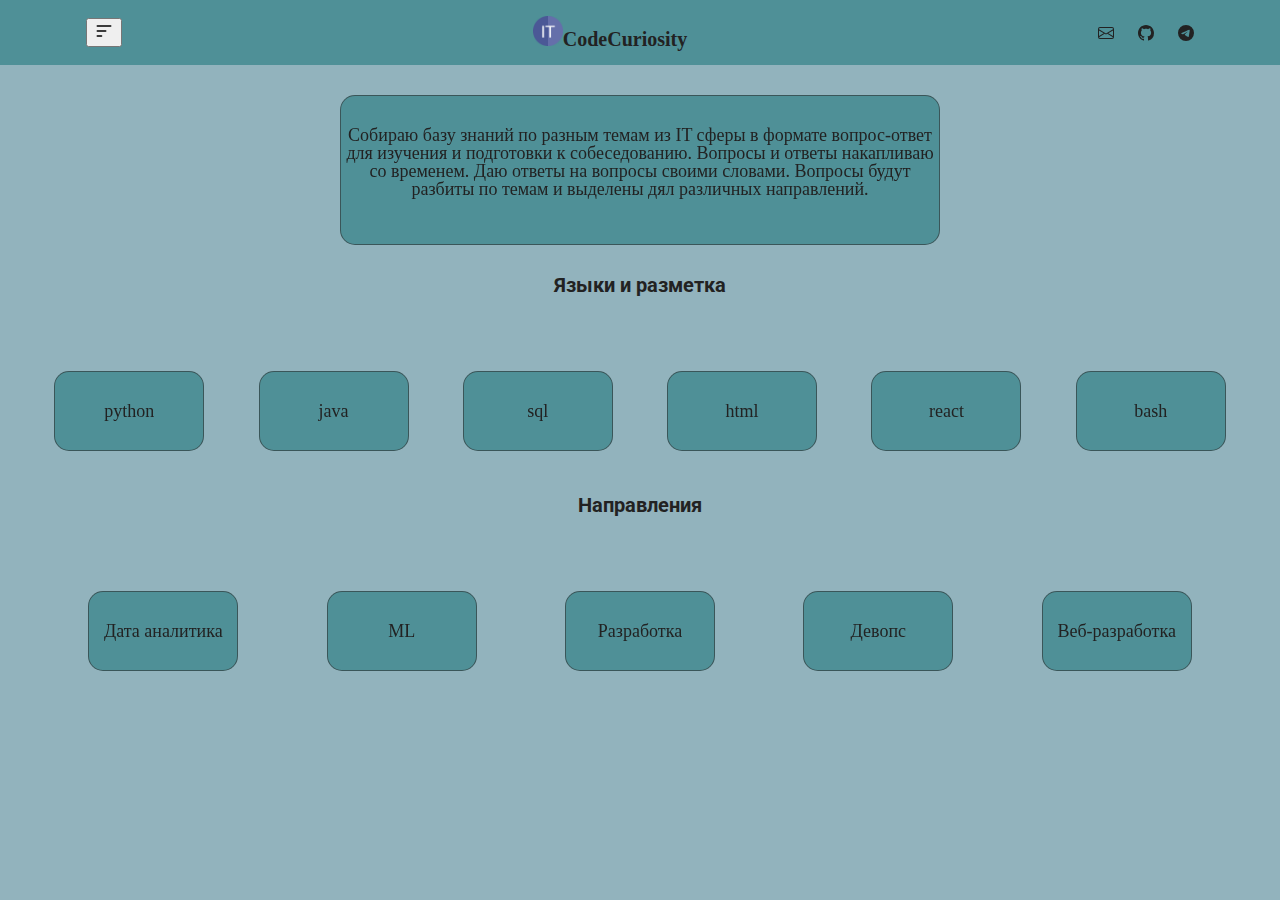
==== index.html @ 64c63f14 "Стартовая страница" ====
<!doctype html>
<html class="no-js" lang="ru">

<head>
  <meta charset="utf-8">
  <meta name="viewport" content="width=device-width, initial-scale=1">
  <title></title>
  <link rel="stylesheet" href="css/style.css">
  <link rel="stylesheet" href="css/main.css">
  <link rel="stylesheet" href="css/reset.min.css">
  <meta name="description" content="">

  <meta property="og:title" content="">
  <meta property="og:type" content="">
  <meta property="og:url" content="">
  <meta property="og:image" content="">

  <link rel="icon" href="/favicon.ico" sizes="any">
  <link rel="icon" href="/icon.svg" type="image/svg+xml">
  <link rel="apple-touch-icon" href="icon.png">

  <link rel="manifest" href="site.webmanifest">
  <meta name="theme-color" content="#fafafa">
</head>
<body>
<header class="site-header">
  <div class="wrapper site-header__wrapper">
    <button class="nav__toggle" aria-expanded="false" type="button">
      <img src="img/menu.svg" alt="" class="menu-logo">
    </button>
    <div class="site-header__start">
      <nav class="nav">
        <ul class="nav__wrapper">
          <li class="nav__item"><a class="theme" href="./working.html">Общие концепции</a></li>
          <li class="nav__item"><a class="theme" href="./working.html">Сложность алгоритмов big O</a></li>
          <li class="nav__item"><a class="theme" href="./working.html">Структуры данных</a></li>
          <li class="nav__item"><a class="theme" href="./working.html">Сети</a></li>
          <li class="nav__item"><a class="theme" href="./working.html">Web</a></li>
          <li class="nav__item"><a class="theme" href="./working.html">Операционные системы</a></li>
        </ul>
      </nav>
      <a href="index.html" class="brand"><img src="img/it.png" alt="" class="logo">CodeCuriosity</a>
      <div class="search">
        <!--        <button class="search__toggle" aria-label="Open search">-->
        <!--          Search-->
        <!--        </button>-->
        <!--        <form class="search__form" action="">-->
        <!--          <label class="sr-only" for="search">Search</label>-->
        <!--          <input-->
        <!--            type="search"-->
        <!--            name=""-->
        <!--            id="search"-->
        <!--            placeholder="What's on your mind?"-->
        <!--          />-->
        <!--        </form>-->
      </div>
    </div>
    <div class="site-header__end">
      <ul class="sub-nav">
        <li><a href="mailto:213695@edu.fa.ru?subject=Вопрос по CodeCuriosity">
          <svg xmlns="http://www.w3.org/2000/svg" width="16" height="16" fill="currentColor" class="bi bi-envelope"
               viewBox="0 0 16 16">
            <path
              d="M0 4a2 2 0 0 1 2-2h12a2 2 0 0 1 2 2v8a2 2 0 0 1-2 2H2a2 2 0 0 1-2-2zm2-1a1 1 0 0 0-1 1v.217l7 4.2 7-4.2V4a1 1 0 0 0-1-1zm13 2.383-4.708 2.825L15 11.105zm-.034 6.876-5.64-3.471L8 9.583l-1.326-.795-5.64 3.47A1 1 0 0 0 2 13h12a1 1 0 0 0 .966-.741M1 11.105l4.708-2.897L1 5.383z"/>
          </svg>
        </a>
        </li>
        <li class=""><a href="https://github.com/Flyer-DM" target="_blank" rel="noopener noreferrer">
          <svg xmlns="http://www.w3.org/2000/svg" width="16" height="16" fill="currentColor" class="bi bi-github"
               viewBox="0 0 16 16">
            <path
              d="M8 0C3.58 0 0 3.58 0 8c0 3.54 2.29 6.53 5.47 7.59.4.07.55-.17.55-.38 0-.19-.01-.82-.01-1.49-2.01.37-2.53-.49-2.69-.94-.09-.23-.48-.94-.82-1.13-.28-.15-.68-.52-.01-.53.63-.01 1.08.58 1.23.82.72 1.21 1.87.87 2.33.66.07-.52.28-.87.51-1.07-1.78-.2-3.64-.89-3.64-3.95 0-.87.31-1.59.82-2.15-.08-.2-.36-1.02.08-2.12 0 0 .67-.21 2.2.82.64-.18 1.32-.27 2-.27s1.36.09 2 .27c1.53-1.04 2.2-.82 2.2-.82.44 1.1.16 1.92.08 2.12.51.56.82 1.27.82 2.15 0 3.07-1.87 3.75-3.65 3.95.29.25.54.73.54 1.48 0 1.07-.01 1.93-.01 2.2 0 .21.15.46.55.38A8.01 8.01 0 0 0 16 8c0-4.42-3.58-8-8-8"/>
          </svg>
        </a></li>
        <li><a href="https://t.me/FlyerD" target="_blank" rel="noopener noreferrer">
          <svg xmlns="http://www.w3.org/2000/svg" width="16" height="16" fill="currentColor" class="bi bi-telegram"
               viewBox="0 0 16 16">
            <path
              d="M16 8A8 8 0 1 1 0 8a8 8 0 0 1 16 0M8.287 5.906q-1.168.486-4.666 2.01-.567.225-.595.442c-.03.243.275.339.69.47l.175.055c.408.133.958.288 1.243.294q.39.01.868-.32 3.269-2.206 3.374-2.23c.05-.012.12-.026.166.016s.042.12.037.141c-.03.129-1.227 1.241-1.846 1.817-.193.18-.33.307-.358.336a8 8 0 0 1-.188.186c-.38.366-.664.64.015 1.088.327.216.589.393.85.571.284.194.568.387.936.629q.14.092.27.187c.331.236.63.448.997.414.214-.02.435-.22.547-.82.265-1.417.786-4.486.906-5.751a1.4 1.4 0 0 0-.013-.315.34.34 0 0 0-.114-.217.53.53 0 0 0-.31-.093c-.3.005-.763.166-2.984 1.09"/>
          </svg>
        </a></li>
      </ul>
    </div>
  </div>
  <script src="js/header-13.js"></script>
</header>
<div class="center-glass-block">
  <h1 class="glass-text">Собираю базу знаний по разным темам из IT сферы в формате вопрос-ответ для изучения и
    подготовки к собеседованию. Вопросы и ответы накапливаю со временем. Даю ответы на вопросы своими словами. Вопросы
    будут разбиты по темам и выделены дял различных направлений.</h1>
</div>
<h1 class="centered-h1">Языки и разметка</h1>
<div class="glasses">
  <a class="theme" href="./working.html">
    <div class="glass-block">
      <h1 class="glass-text">python</h1>
    </div>
  </a>
  <a class="theme" href="./working.html">
    <div class="glass-block">
      <h1 class="glass-text">java</h1>
    </div>
  </a>
  <a class="theme" href="./working.html">
    <div class="glass-block">
      <h1 class="glass-text">sql</h1>
    </div>
  </a>
  <a class="theme" href="./working.html">
    <div class="glass-block">
      <h1 class="glass-text">html</h1>
    </div>
  </a>
  <a class="theme" href="./working.html">
    <div class="glass-block">
      <h1 class="glass-text">react</h1>
    </div>
  </a>
  <a class="theme" href="./working.html">
    <div class="glass-block">
      <h1 class="glass-text">bash</h1>
    </div>
  </a>
</div>
<h1 class="centered-h1">Направления</h1>
<div class="glasses">
  <a class="theme" href="./working.html">
    <div class="glass-block">
      <h1 class="glass-text">Дата аналитика</h1>
    </div>
  </a>
  <a class="theme" href="./working.html">
    <div class="glass-block">
      <h1 class="glass-text">ML</h1>
    </div>
  </a>
  <a class="theme" href="./working.html">
    <div class="glass-block">
      <h1 class="glass-text">Разработка</h1>
    </div>
  </a>
  <a class="theme" href="./working.html">
    <div class="glass-block">
      <h1 class="glass-text">Девопс</h1>
    </div>
  </a>
  <a class="theme" href="./working.html">
    <div class="glass-block">
      <h1 class="glass-text">Веб-разработка</h1>
    </div>
  </a>
</div>
</body>
</html>
---- css/style.css ----
@import url("https://fonts.googleapis.com/css2?family=Roboto:wght@400;700&display=swap"); /*! HTML5 Boilerplate v9.0.0-RC1 | MIT License | https://html5boilerplate.com/ */

/* main.css 3.0.0 | MIT License | https://github.com/h5bp/main.css#readme */
/*
 * What follows is the result of much research on cross-browser styling.
 * Credit left inline and big thanks to Nicolas Gallagher, Jonathan Neal,
 * Kroc Camen, and the H5BP dev community and team.
 */

/* ==========================================================================
   Base styles: opinionated defaults
   ========================================================================== */

html {
  color: #222;
  font-size: 1em;
  line-height: 1.4;
}


/*
 * Remove text-shadow in selection highlight:
 * https://twitter.com/miketaylr/status/12228805301
 *
 * Customize the background color to match your design.
 */

::-moz-selection {
  background: #b3d4fc;
  text-shadow: none;
}

::selection {
  background: #b3d4fc;
  text-shadow: none;
}

/*
 * A better looking default horizontal rule
 */

hr {
  display: block;
  height: 1px;
  border: 0;
  border-top: 1px solid #ccc;
  margin: 1em 0;
  padding: 0;
}

/*
 * Remove the gap between audio, canvas, iframes,
 * images, videos and the bottom of their containers:
 * https://github.com/h5bp/html5-boilerplate/issues/440
 */

audio,
canvas,
iframe,
img,
svg,
video {
  vertical-align: middle;
}

/*
 * Remove default fieldset styles.
 */

fieldset {
  border: 0;
  margin: 0;
  padding: 0;
}

/*
 * Allow only vertical resizing of textareas.
 */

textarea {
  resize: vertical;
}

/* ==========================================================================
   Author's custom styles
   ========================================================================== */

/* ==========================================================================
   Helper classes
   ========================================================================== */

/*
 * Hide visually and from screen readers
 */

.hidden,
[hidden] {
  display: none !important;
}

/*
 * Hide only visually, but have it available for screen readers:
 * https://snook.ca/archives/html_and_css/hiding-content-for-accessibility
 *
 * 1. For long content, line feeds are not interpreted as spaces and small width
 *    causes content to wrap 1 word per line:
 *    https://medium.com/@jessebeach/beware-smushed-off-screen-accessible-text-5952a4c2cbfe
 */

.visually-hidden {
  border: 0;
  clip: rect(0, 0, 0, 0);
  height: 1px;
  margin: -1px;
  overflow: hidden;
  padding: 0;
  position: absolute;
  white-space: nowrap;
  width: 1px;
  /* 1 */
}

/*
 * Extends the .visually-hidden class to allow the element
 * to be focusable when navigated to via the keyboard:
 * https://www.drupal.org/node/897638
 */

.visually-hidden.focusable:active,
.visually-hidden.focusable:focus {
  clip: auto;
  height: auto;
  margin: 0;
  overflow: visible;
  position: static;
  white-space: inherit;
  width: auto;
}

/*
 * Hide visually and from screen readers, but maintain layout
 */

.invisible {
  visibility: hidden;
}

/*
 * Clearfix: contain floats
 *
 * The use of `table` rather than `block` is only necessary if using
 * `::before` to contain the top-margins of child elements.
 */

.clearfix::before,
.clearfix::after {
  content: "";
  display: table;
}

.clearfix::after {
  clear: both;
}

/* ==========================================================================
   EXAMPLE Media Queries for Responsive Design.
   These examples override the primary ('mobile first') styles.
   Modify as content requires.
   ========================================================================== */

@media only screen and (min-width: 35em) {
  /* Style adjustments for viewports that meet the condition */
}

@media print,
  (-webkit-min-device-pixel-ratio: 1.25),
  (min-resolution: 1.25dppx),
  (min-resolution: 120dpi) {
  /* Style adjustments for high resolution devices */
}

/* ==========================================================================
   Print styles.
   Inlined to avoid the additional HTTP request:
   https://www.phpied.com/delay-loading-your-print-css/
   ========================================================================== */

@media print {
  *,
  *::before,
  *::after {
    background: #fff !important;
    color: #000 !important;
    /* Black prints faster */
    box-shadow: none !important;
    text-shadow: none !important;
  }

  a,
  a:visited {
    text-decoration: underline;
  }

  a[href]::after {
    content: " (" attr(href) ")";
  }

  abbr[title]::after {
    content: " (" attr(title) ")";
  }

  /*
   * Don't show links that are fragment identifiers,
   * or use the `javascript:` pseudo protocol
   */
  a[href^="#"]::after,
  a[href^="javascript:"]::after {
    content: "";
  }

  pre {
    white-space: pre-wrap !important;
  }

  pre,
  blockquote {
    border: 1px solid #999;
    page-break-inside: avoid;
  }

  tr,
  img {
    page-break-inside: avoid;
  }

  p,
  h2,
  h3 {
    orphans: 3;
    widows: 3;
  }

  h2,
  h3 {
    page-break-after: avoid;
  }
}

.wrapper {
  max-width: 1140px;
  padding-left: 1rem;
  padding-right: 1rem;
  margin-left: auto;
  margin-right: auto;
}

*,
*:before,
*:after {
  box-sizing: border-box;
}

a {
  text-decoration: none;
  color: #222;
}

html {
  -webkit-font-smoothing: antialiased;
  -moz-osx-font-smoothing: grayscale;
}

body {
  font-family: "Roboto", sans-serif;
}

.sr-only {
  position: absolute;
  clip: rect(1px, 1px, 1px, 1px);
  padding: 0;
  border: 0;
  height: 1px;
  width: 1px;
  overflow: hidden;
}

.button {
  -webkit-appearance: none;
  -moz-appearance: none;
  appearance: none;
  color: #fff;
  background-color: #2fa0f6;
  min-width: 120px;
  padding: 0.5rem 1rem;
  border-radius: 5px;
  text-align: center;
}

.button svg {
  display: inline-block;
  vertical-align: middle;
  width: 24px;
  height: 24px;
  fill: #fff;
}

.button span {
  display: none;
}

@media (min-width: 600px) {
  .button span {
    display: initial;
  }
}

.button--icon {
  min-width: initial;
  padding: 0.5rem;
}
---- css/main.css ----
body {
  /*background-image: url("./../img/bg.png");*/
  background-color: #92b3bd;
  background-size: cover;
  background-repeat: no-repeat;
  background-attachment: fixed;
  justify-content: center;
  align-items: center;
}

/*****************************/
/* Styling Header Image Menu */
/*****************************/

.menu-logo {
  width: 20px;
  height: 20px;
}

.logo {
  width: 30px;
  height: 30px;
}

.brand {
  font-weight: bold;
  font-size: 20px;
}

.site-header {
  position: relative;
  background-color: #4f9097;
}

.site-header__wrapper {
  display: flex;
  justify-content: space-between;
  align-items: center;
  flex-wrap: wrap;
  padding-top: 1rem;
  padding-bottom: 1rem;
}

.site-header__start {
  display: flex;
  align-items: center;
}

.site-header__start > * + * {
  margin-left: 1rem;
}

@media (max-width: 679px) {
  .site-header__end {
    flex: 0 0 100%;
    order: 2;
    margin-top: 1rem;
  }
}

.nav__wrapper {
  position: fixed;
  top: 66px;
  left: 0;
  width: Max(220px, 20%);
  bottom: 0;
  z-index: 1;
  visibility: hidden;
  opacity: 0;
  transform: translateX(-100%);
  background-color: #d9f0f7;
  transition: transform 0.3s ease-out, opacity 0.3s ease-out;
  display: block;
}

.nav__wrapper.active {
  visibility: visible;
  opacity: 1;
  transform: translateX(0);
}

@media (max-width: 679px) {
  .nav__wrapper {
    top: 101px;
    /* Use a CSS variable and get JS help */
  }
}

.nav__item {
  border-bottom: 1px solid rgba(0, 0, 0, 0.2);
}

.nav__item a {
  display: block;
  padding: 1.5rem 1rem;
}

.sub-nav {
  display: flex;
  flex-wrap: wrap;
}

.sub-nav li:not(:last-child) {
  margin-right: 1.5rem;
}

@media (max-width: 679px) {
  .sub-nav {
    background: rgba(0, 0, 0, 0.1);
    margin: 0 -1rem -1rem;
    padding: 1rem;
  }
}

.search {
  display: flex;
}

.search__toggle {
  appearance: none;
  order: 1;
  font-size: 0;
  width: 34px;
  height: 34px;
  border: 0;
}

@media (max-width: 679px) {
  .search__toggle {
    position: absolute;
    right: 1rem;
    top: 0.65rem;
  }
}

@media (min-width: 680px) {
  .search__toggle {
    display: none;
  }
}

.search__form {
  display: none;
}

.search__form.active {
  display: block;
}

@media (min-width: 680px) {
  .search__form {
    display: block;
  }
}

@media (max-width: 679px) {
  .search__form {
    position: absolute;
    left: 0;
    right: 0;
    top: 100%;
    background-color: red;
  }

  .search__form input {
    width: 100%;
  }
}

.search__form input {
  min-width: 200px;
  appearance: none;
  border: 0;
  background-color: #fff;
  border-radius: 0;
  font-size: 16px;
  padding: 0.5rem;
}

@media (max-width: 679px) {
  .search__form input {
    border-bottom: 1px solid #979797;
  }
}

.center-glass-block {
  background: #4f9097;
  backdrop-filter: blur(5px);
  height: 150px;
  width: 600px;
  border-radius: 15px;
  border: 1px solid rgba(43, 43, 43, 0.568);
  display: flex;
  justify-content: center;
  text-align: center;
  margin: auto;
  padding: 30px 0;
  transform: translate(0, 20%);
}

.glasses {
  width: auto;
  display: flex;
  flex-flow: row wrap;
  justify-content: space-evenly;
}

.glass-block {
  background: #4f9097;
  backdrop-filter: blur(5px);
  width: 150px;
  border-radius: 15px;
  border: 1px solid rgba(43, 43, 43, 0.568);
  justify-content: center;
  text-align: center;
  padding: 30px 0;
  transform: translate(0, 20%);
}

.theme {
  font-family: fantasy;
  font-size: medium;
  transition: transform .2s; /* Animation */
}

.theme:hover {
  transform: scale(1.5);
}

.theme:hover .wrapper {
  transform: scale(0.9);
}

.big-glass-text {
  font-family: fantasy;
  font-size: 48px;
}

.glass-text {
  font-family: fantasy;
  font-size: 18px;
  font-weight: lighter;
}

.centered-h1 {
  font-family: "Roboto", sans-serif;
  font-weight: bold;
  font-size: 20px;
  justify-content: center;
  text-align: center;
  padding: 60px 0;
}
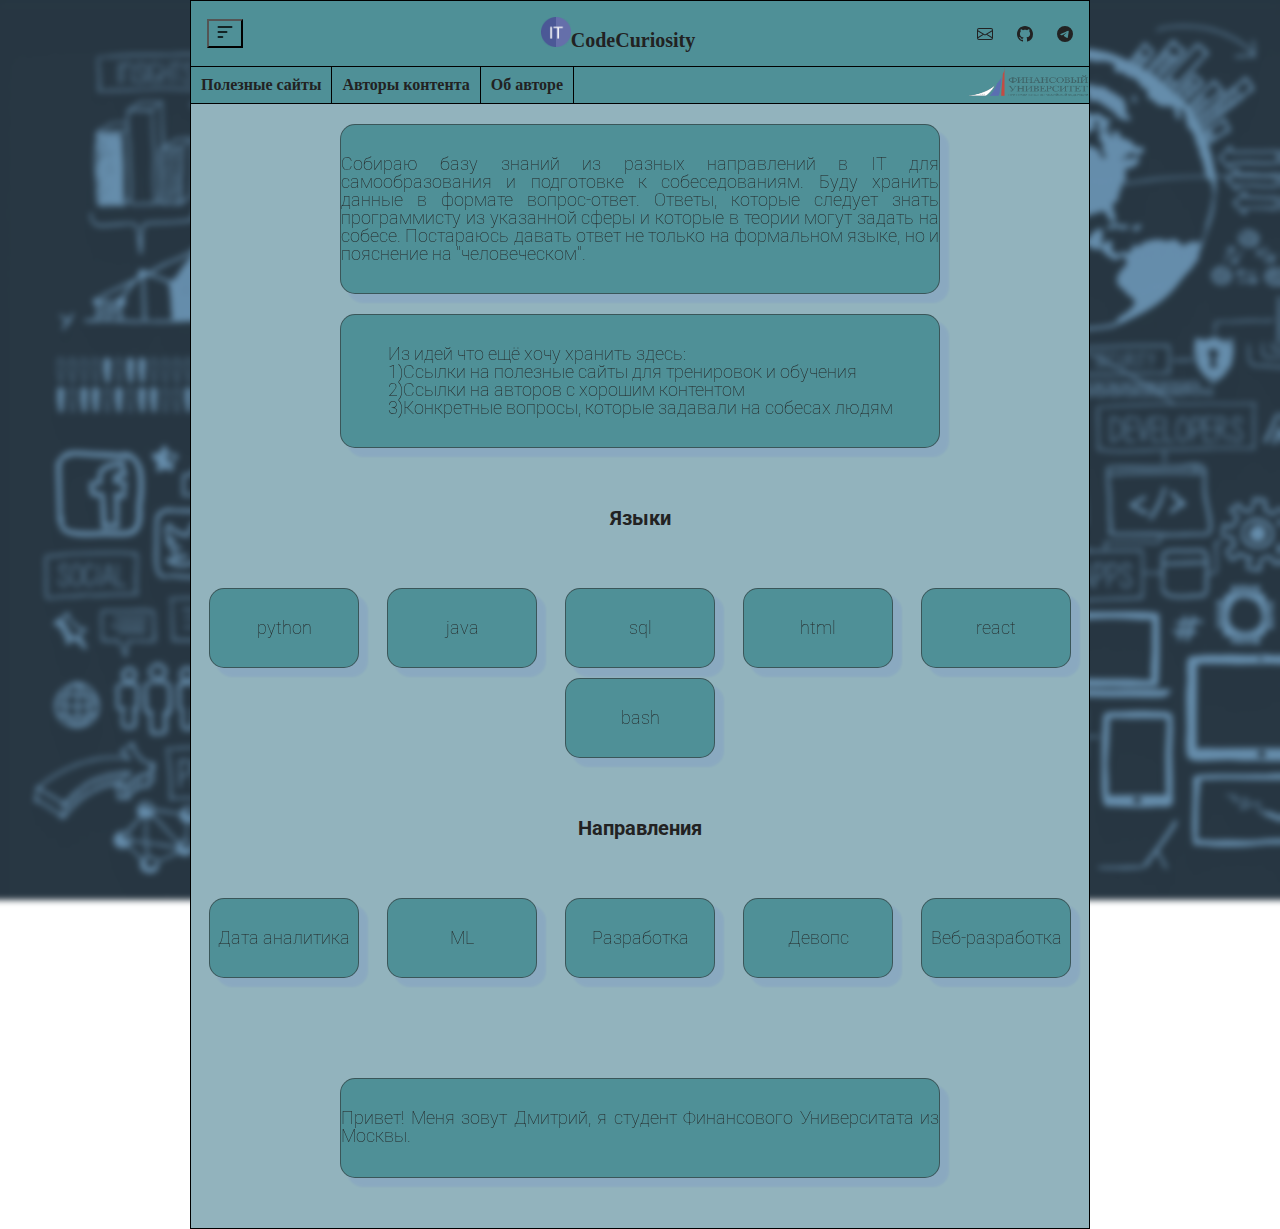
==== commit c656a1d6: "Redesign стартовой страницы. Добавил категории" ====
--- a/index.html
+++ b/index.html
@@ -4,7 +4,7 @@
 <head>
   <meta charset="utf-8">
   <meta name="viewport" content="width=device-width, initial-scale=1">
-  <title></title>
+  <title>CodeCuriosity</title>
   <link rel="stylesheet" href="css/style.css">
   <link rel="stylesheet" href="css/main.css">
   <link rel="stylesheet" href="css/reset.min.css">
@@ -15,32 +15,32 @@
   <meta property="og:url" content="">
   <meta property="og:image" content="">
 
-  <link rel="icon" href="/favicon.ico" sizes="any">
-  <link rel="icon" href="/icon.svg" type="image/svg+xml">
-  <link rel="apple-touch-icon" href="icon.png">
+  <link rel="icon" href="./img/it.png" type="image/png">
 
   <link rel="manifest" href="site.webmanifest">
   <meta name="theme-color" content="#fafafa">
 </head>
 <body>
-<header class="site-header">
-  <div class="wrapper site-header__wrapper">
-    <button class="nav__toggle" aria-expanded="false" type="button">
-      <img src="img/menu.svg" alt="" class="menu-logo">
-    </button>
-    <div class="site-header__start">
-      <nav class="nav">
-        <ul class="nav__wrapper">
-          <li class="nav__item"><a class="theme" href="./working.html">Общие концепции</a></li>
-          <li class="nav__item"><a class="theme" href="./working.html">Сложность алгоритмов big O</a></li>
-          <li class="nav__item"><a class="theme" href="./working.html">Структуры данных</a></li>
-          <li class="nav__item"><a class="theme" href="./working.html">Сети</a></li>
-          <li class="nav__item"><a class="theme" href="./working.html">Web</a></li>
-          <li class="nav__item"><a class="theme" href="./working.html">Операционные системы</a></li>
-        </ul>
-      </nav>
-      <a href="index.html" class="brand"><img src="img/it.png" alt="" class="logo">CodeCuriosity</a>
-      <div class="search">
+<div class="a4-style">
+  <header class="site-header">
+    <div class="wrapper site-header__wrapper">
+      <button class="nav__toggle" aria-expanded="false" type="button">
+        <img src="img/menu.svg" alt="" class="menu-logo">
+      </button>
+      <div class="site-header__start">
+        <nav>
+          <ul class="nav__wrapper">
+            <li class="nav__item"><a class="theme-nav" href="./working.html">Общие концепции</a></li>
+            <li class="nav__item"><a class="theme-nav" href="./working.html">Сложность алгоритмов big O</a></li>
+            <li class="nav__item"><a class="theme-nav" href="./working.html">Структуры данных</a></li>
+            <li class="nav__item"><a class="theme-nav" href="./working.html">Сети</a></li>
+            <li class="nav__item"><a class="theme-nav" href="./working.html">Web</a></li>
+            <li class="nav__item"><a class="theme-nav" href="./working.html">Математика</a></li>
+            <li class="nav__item"><a class="theme-nav" href="./working.html">Статистика</a></li>
+          </ul>
+        </nav>
+        <a href="./index.html" class="brand"><img src="img/it.png" alt="" class="logo">CodeCuriosity</a>
+        <!--        <div class="search">-->
         <!--        <button class="search__toggle" aria-label="Open search">-->
         <!--          Search-->
         <!--        </button>-->
@@ -53,102 +53,125 @@
         <!--            placeholder="What's on your mind?"-->
         <!--          />-->
         <!--        </form>-->
+        <!--        </div>-->
+      </div>
+      <div class="site-header__end">
+        <ul class="sub-nav">
+          <li><a href="mailto:213695@edu.fa.ru?subject=Вопрос по CodeCuriosity">
+            <svg xmlns="http://www.w3.org/2000/svg" width="16" height="16" fill="currentColor" class="bi bi-envelope"
+                 viewBox="0 0 16 16">
+              <path
+                d="M0 4a2 2 0 0 1 2-2h12a2 2 0 0 1 2 2v8a2 2 0 0 1-2 2H2a2 2 0 0 1-2-2zm2-1a1 1 0 0 0-1 1v.217l7 4.2 7-4.2V4a1 1 0 0 0-1-1zm13 2.383-4.708 2.825L15 11.105zm-.034 6.876-5.64-3.471L8 9.583l-1.326-.795-5.64 3.47A1 1 0 0 0 2 13h12a1 1 0 0 0 .966-.741M1 11.105l4.708-2.897L1 5.383z"/>
+            </svg>
+          </a>
+          </li>
+          <li class=""><a href="https://github.com/Flyer-DM" target="_blank" rel="noopener noreferrer">
+            <svg xmlns="http://www.w3.org/2000/svg" width="16" height="16" fill="currentColor" class="bi bi-github"
+                 viewBox="0 0 16 16">
+              <path
+                d="M8 0C3.58 0 0 3.58 0 8c0 3.54 2.29 6.53 5.47 7.59.4.07.55-.17.55-.38 0-.19-.01-.82-.01-1.49-2.01.37-2.53-.49-2.69-.94-.09-.23-.48-.94-.82-1.13-.28-.15-.68-.52-.01-.53.63-.01 1.08.58 1.23.82.72 1.21 1.87.87 2.33.66.07-.52.28-.87.51-1.07-1.78-.2-3.64-.89-3.64-3.95 0-.87.31-1.59.82-2.15-.08-.2-.36-1.02.08-2.12 0 0 .67-.21 2.2.82.64-.18 1.32-.27 2-.27s1.36.09 2 .27c1.53-1.04 2.2-.82 2.2-.82.44 1.1.16 1.92.08 2.12.51.56.82 1.27.82 2.15 0 3.07-1.87 3.75-3.65 3.95.29.25.54.73.54 1.48 0 1.07-.01 1.93-.01 2.2 0 .21.15.46.55.38A8.01 8.01 0 0 0 16 8c0-4.42-3.58-8-8-8"/>
+            </svg>
+          </a></li>
+          <li><a href="https://t.me/FlyerD" target="_blank" rel="noopener noreferrer">
+            <svg xmlns="http://www.w3.org/2000/svg" width="16" height="16" fill="currentColor" class="bi bi-telegram"
+                 viewBox="0 0 16 16">
+              <path
+                d="M16 8A8 8 0 1 1 0 8a8 8 0 0 1 16 0M8.287 5.906q-1.168.486-4.666 2.01-.567.225-.595.442c-.03.243.275.339.69.47l.175.055c.408.133.958.288 1.243.294q.39.01.868-.32 3.269-2.206 3.374-2.23c.05-.012.12-.026.166.016s.042.12.037.141c-.03.129-1.227 1.241-1.846 1.817-.193.18-.33.307-.358.336a8 8 0 0 1-.188.186c-.38.366-.664.64.015 1.088.327.216.589.393.85.571.284.194.568.387.936.629q.14.092.27.187c.331.236.63.448.997.414.214-.02.435-.22.547-.82.265-1.417.786-4.486.906-5.751a1.4 1.4 0 0 0-.013-.315.34.34 0 0 0-.114-.217.53.53 0 0 0-.31-.093c-.3.005-.763.166-2.984 1.09"/>
+            </svg>
+          </a></li>
+        </ul>
       </div>
     </div>
-    <div class="site-header__end">
-      <ul class="sub-nav">
-        <li><a href="mailto:213695@edu.fa.ru?subject=Вопрос по CodeCuriosity">
-          <svg xmlns="http://www.w3.org/2000/svg" width="16" height="16" fill="currentColor" class="bi bi-envelope"
-               viewBox="0 0 16 16">
-            <path
-              d="M0 4a2 2 0 0 1 2-2h12a2 2 0 0 1 2 2v8a2 2 0 0 1-2 2H2a2 2 0 0 1-2-2zm2-1a1 1 0 0 0-1 1v.217l7 4.2 7-4.2V4a1 1 0 0 0-1-1zm13 2.383-4.708 2.825L15 11.105zm-.034 6.876-5.64-3.471L8 9.583l-1.326-.795-5.64 3.47A1 1 0 0 0 2 13h12a1 1 0 0 0 .966-.741M1 11.105l4.708-2.897L1 5.383z"/>
-          </svg>
-        </a>
-        </li>
-        <li class=""><a href="https://github.com/Flyer-DM" target="_blank" rel="noopener noreferrer">
-          <svg xmlns="http://www.w3.org/2000/svg" width="16" height="16" fill="currentColor" class="bi bi-github"
-               viewBox="0 0 16 16">
-            <path
-              d="M8 0C3.58 0 0 3.58 0 8c0 3.54 2.29 6.53 5.47 7.59.4.07.55-.17.55-.38 0-.19-.01-.82-.01-1.49-2.01.37-2.53-.49-2.69-.94-.09-.23-.48-.94-.82-1.13-.28-.15-.68-.52-.01-.53.63-.01 1.08.58 1.23.82.72 1.21 1.87.87 2.33.66.07-.52.28-.87.51-1.07-1.78-.2-3.64-.89-3.64-3.95 0-.87.31-1.59.82-2.15-.08-.2-.36-1.02.08-2.12 0 0 .67-.21 2.2.82.64-.18 1.32-.27 2-.27s1.36.09 2 .27c1.53-1.04 2.2-.82 2.2-.82.44 1.1.16 1.92.08 2.12.51.56.82 1.27.82 2.15 0 3.07-1.87 3.75-3.65 3.95.29.25.54.73.54 1.48 0 1.07-.01 1.93-.01 2.2 0 .21.15.46.55.38A8.01 8.01 0 0 0 16 8c0-4.42-3.58-8-8-8"/>
-          </svg>
-        </a></li>
-        <li><a href="https://t.me/FlyerD" target="_blank" rel="noopener noreferrer">
-          <svg xmlns="http://www.w3.org/2000/svg" width="16" height="16" fill="currentColor" class="bi bi-telegram"
-               viewBox="0 0 16 16">
-            <path
-              d="M16 8A8 8 0 1 1 0 8a8 8 0 0 1 16 0M8.287 5.906q-1.168.486-4.666 2.01-.567.225-.595.442c-.03.243.275.339.69.47l.175.055c.408.133.958.288 1.243.294q.39.01.868-.32 3.269-2.206 3.374-2.23c.05-.012.12-.026.166.016s.042.12.037.141c-.03.129-1.227 1.241-1.846 1.817-.193.18-.33.307-.358.336a8 8 0 0 1-.188.186c-.38.366-.664.64.015 1.088.327.216.589.393.85.571.284.194.568.387.936.629q.14.092.27.187c.331.236.63.448.997.414.214-.02.435-.22.547-.82.265-1.417.786-4.486.906-5.751a1.4 1.4 0 0 0-.013-.315.34.34 0 0 0-.114-.217.53.53 0 0 0-.31-.093c-.3.005-.763.166-2.984 1.09"/>
-          </svg>
-        </a></li>
+    <script src="js/header-13.js"></script>
+  </header>
+  <nav>
+    <ul>
+      <li><a href="./working.html">Полезные сайты</a></li>
+      <li><a href="./working.html">Авторы контента</a></li>
+      <li><a href="#author">Об авторе</a></li>
+      <a class="last-nav-li" href="http://www.fa.ru/Pages/Home.aspx" target="_blank" rel="noopener noreferrer"><img
+        class="fa-img" src="./img/fa.png" alt=""></a>
+    </ul>
+  </nav>
+  <div class="center-glass-block">
+    <h1 class="glass-text">Собираю базу знаний из разных направлений в IT для самообразования и подготовке к
+      собеседованиям. Буду хранить данные в формате вопрос-ответ. Ответы, которые следует знать
+      программисту из указанной сферы и которые в теории могут задать на собесе. Постараюсь давать ответ не только на
+      формальном языке, но и пояснение на "человеческом".</h1>
+  </div>
+  <div class="center-glass-block">
+    <h1 class="glass-text">Из идей что ещё хочу хранить здесь:
+      <ul>
+        <li>1)Ссылки на полезные сайты для тренировок и обучения</li>
+        <li>2)Ссылки на авторов с хорошим контентом</li>
+        <li>3)Конкретные вопросы, которые задавали на собесах людям</li>
       </ul>
-    </div>
+    </h1>
   </div>
-  <script src="js/header-13.js"></script>
-</header>
-<div class="center-glass-block">
-  <h1 class="glass-text">Собираю базу знаний по разным темам из IT сферы в формате вопрос-ответ для изучения и
-    подготовки к собеседованию. Вопросы и ответы накапливаю со временем. Даю ответы на вопросы своими словами. Вопросы
-    будут разбиты по темам и выделены дял различных направлений.</h1>
-</div>
-<h1 class="centered-h1">Языки и разметка</h1>
-<div class="glasses">
-  <a class="theme" href="./working.html">
-    <div class="glass-block">
-      <h1 class="glass-text">python</h1>
-    </div>
-  </a>
-  <a class="theme" href="./working.html">
-    <div class="glass-block">
-      <h1 class="glass-text">java</h1>
-    </div>
-  </a>
-  <a class="theme" href="./working.html">
-    <div class="glass-block">
-      <h1 class="glass-text">sql</h1>
-    </div>
-  </a>
-  <a class="theme" href="./working.html">
-    <div class="glass-block">
-      <h1 class="glass-text">html</h1>
-    </div>
-  </a>
-  <a class="theme" href="./working.html">
-    <div class="glass-block">
-      <h1 class="glass-text">react</h1>
-    </div>
-  </a>
-  <a class="theme" href="./working.html">
-    <div class="glass-block">
-      <h1 class="glass-text">bash</h1>
-    </div>
-  </a>
-</div>
-<h1 class="centered-h1">Направления</h1>
-<div class="glasses">
-  <a class="theme" href="./working.html">
-    <div class="glass-block">
-      <h1 class="glass-text">Дата аналитика</h1>
-    </div>
-  </a>
-  <a class="theme" href="./working.html">
-    <div class="glass-block">
-      <h1 class="glass-text">ML</h1>
-    </div>
-  </a>
-  <a class="theme" href="./working.html">
-    <div class="glass-block">
-      <h1 class="glass-text">Разработка</h1>
-    </div>
-  </a>
-  <a class="theme" href="./working.html">
-    <div class="glass-block">
-      <h1 class="glass-text">Девопс</h1>
-    </div>
-  </a>
-  <a class="theme" href="./working.html">
-    <div class="glass-block">
-      <h1 class="glass-text">Веб-разработка</h1>
-    </div>
-  </a>
+  <h1 class="centered-h1">Языки</h1>
+  <div class="glasses">
+    <a class="theme" href="./working.html">
+      <div class="glass-block">
+        <h1 class="glass-text">python</h1>
+      </div>
+    </a>
+    <a class="theme" href="./working.html">
+      <div class="glass-block">
+        <h1 class="glass-text">java</h1>
+      </div>
+    </a>
+    <a class="theme" href="./working.html">
+      <div class="glass-block">
+        <h1 class="glass-text">sql</h1>
+      </div>
+    </a>
+    <a class="theme" href="./working.html">
+      <div class="glass-block">
+        <h1 class="glass-text">html</h1>
+      </div>
+    </a>
+    <a class="theme" href="./working.html">
+      <div class="glass-block">
+        <h1 class="glass-text">react</h1>
+      </div>
+    </a>
+    <a class="theme" href="./working.html">
+      <div class="glass-block">
+        <h1 class="glass-text">bash</h1>
+      </div>
+    </a>
+  </div>
+  <h1 class="centered-h1">Направления</h1>
+  <div class="glasses">
+    <a class="theme" href="./working.html">
+      <div class="glass-block">
+        <h1 class="glass-text">Дата аналитика</h1>
+      </div>
+    </a>
+    <a class="theme" href="./working.html">
+      <div class="glass-block">
+        <h1 class="glass-text">ML</h1>
+      </div>
+    </a>
+    <a class="theme" href="./working.html">
+      <div class="glass-block">
+        <h1 class="glass-text">Разработка</h1>
+      </div>
+    </a>
+    <a class="theme" href="./working.html">
+      <div class="glass-block">
+        <h1 class="glass-text">Девопс</h1>
+      </div>
+    </a>
+    <a class="theme" href="./working.html">
+      <div class="glass-block">
+        <h1 class="glass-text">Веб-разработка</h1>
+      </div>
+    </a>
+  </div>
+  <div class="center-glass-block" id="author">
+    <h1 class="glass-text">Привет! Меня зовут Дмитрий, я студент Финансового Университата из Москвы.</h1>
+  </div>
 </div>
 </body>
 </html>
--- a/css/style.css
+++ b/css/style.css
@@ -268,6 +268,7 @@
 html {
   -webkit-font-smoothing: antialiased;
   -moz-osx-font-smoothing: grayscale;
+  scroll-behavior: smooth;
 }
 
 body {
--- a/css/main.css
+++ b/css/main.css
@@ -1,12 +1,34 @@
 
 body {
-  /*background-image: url("./../img/bg.png");*/
-  background-color: #92b3bd;
+  background-image: url("./../img/bg.png");
+  backdrop-filter: blur(3px);
+  height: 100%;
+  background-repeat: no-repeat;
   background-size: cover;
-  background-repeat: no-repeat;
   background-attachment: fixed;
-  justify-content: center;
-  align-items: center;
+  object-fit: cover;
+  overflow-y: auto;
+  overflow-x: hidden;
+}
+
+nav ul {
+  display: flex;
+  background: #4f9097;
+  border-top: 1px solid black;
+  border-bottom: 1px solid black;;
+}
+
+nav li a {
+  display: flex;
+  padding: 10px;
+  text-decoration: none;
+  font-weight: bold;
+  border-right: 1px solid black;
+}
+
+nav li a:hover {
+  background: #4e99a1;
+  transition: background-color 1s ease;
 }
 
 /*****************************/
@@ -16,6 +38,12 @@
 .menu-logo {
   width: 20px;
   height: 20px;
+  cursor: pointer;
+}
+
+.nav__toggle {
+  cursor: pointer;
+  background: #4f9097;
 }
 
 .logo {
@@ -184,19 +212,16 @@
   }
 }
 
-.center-glass-block {
-  background: #4f9097;
-  backdrop-filter: blur(5px);
-  height: 150px;
-  width: 600px;
-  border-radius: 15px;
-  border: 1px solid rgba(43, 43, 43, 0.568);
-  display: flex;
-  justify-content: center;
-  text-align: center;
-  margin: auto;
-  padding: 30px 0;
-  transform: translate(0, 20%);
+/*********************************/
+/* Styling Header Image Menu End */
+/*********************************/
+
+.a4-style {
+  width: 900px;
+  min-height: 850px;
+  margin: 0 auto;
+  border: 1px solid black;
+  background-color: #92b3bd;
 }
 
 .glasses {
@@ -204,9 +229,10 @@
   display: flex;
   flex-flow: row wrap;
   justify-content: space-evenly;
-}
-
-.glass-block {
+  grid-gap: 10px;
+}
+
+.glass-block, .center-glass-block {
   background: #4f9097;
   backdrop-filter: blur(5px);
   width: 150px;
@@ -215,30 +241,39 @@
   justify-content: center;
   text-align: center;
   padding: 30px 0;
-  transform: translate(0, 20%);
-}
-
-.theme {
+  box-shadow: 8px 8px 2px 1px rgba(0, 0, 255, 0.05);
+}
+
+.center-glass-block {
+  min-height: 100px;
+  min-width: 600px;
+  display: flex;
+  margin: 20px auto auto;
+  text-align: justify;
+}
+
+.center-glass-block:last-child {
+  margin-bottom: 50px;
+  margin-top: 100px;
+}
+
+.theme, .theme-nav {
   font-family: fantasy;
-  font-size: medium;
-  transition: transform .2s; /* Animation */
+  transition: transform .2s;
+  font-weight: lighter;
 }
 
 .theme:hover {
-  transform: scale(1.5);
-}
-
-.theme:hover .wrapper {
-  transform: scale(0.9);
+  transform: scale(1.2);
 }
 
 .big-glass-text {
-  font-family: fantasy;
+  font-family: "Roboto", sans-serif;
   font-size: 48px;
 }
 
 .glass-text {
-  font-family: fantasy;
+  font-family: "Roboto", sans-serif;
   font-size: 18px;
   font-weight: lighter;
 }
@@ -252,3 +287,12 @@
   padding: 60px 0;
 }
 
+.last-nav-li {
+  margin-left: auto;
+  margin-right: 0;
+}
+
+.fa-img {
+  height: 30px;
+  width: 120px;
+}
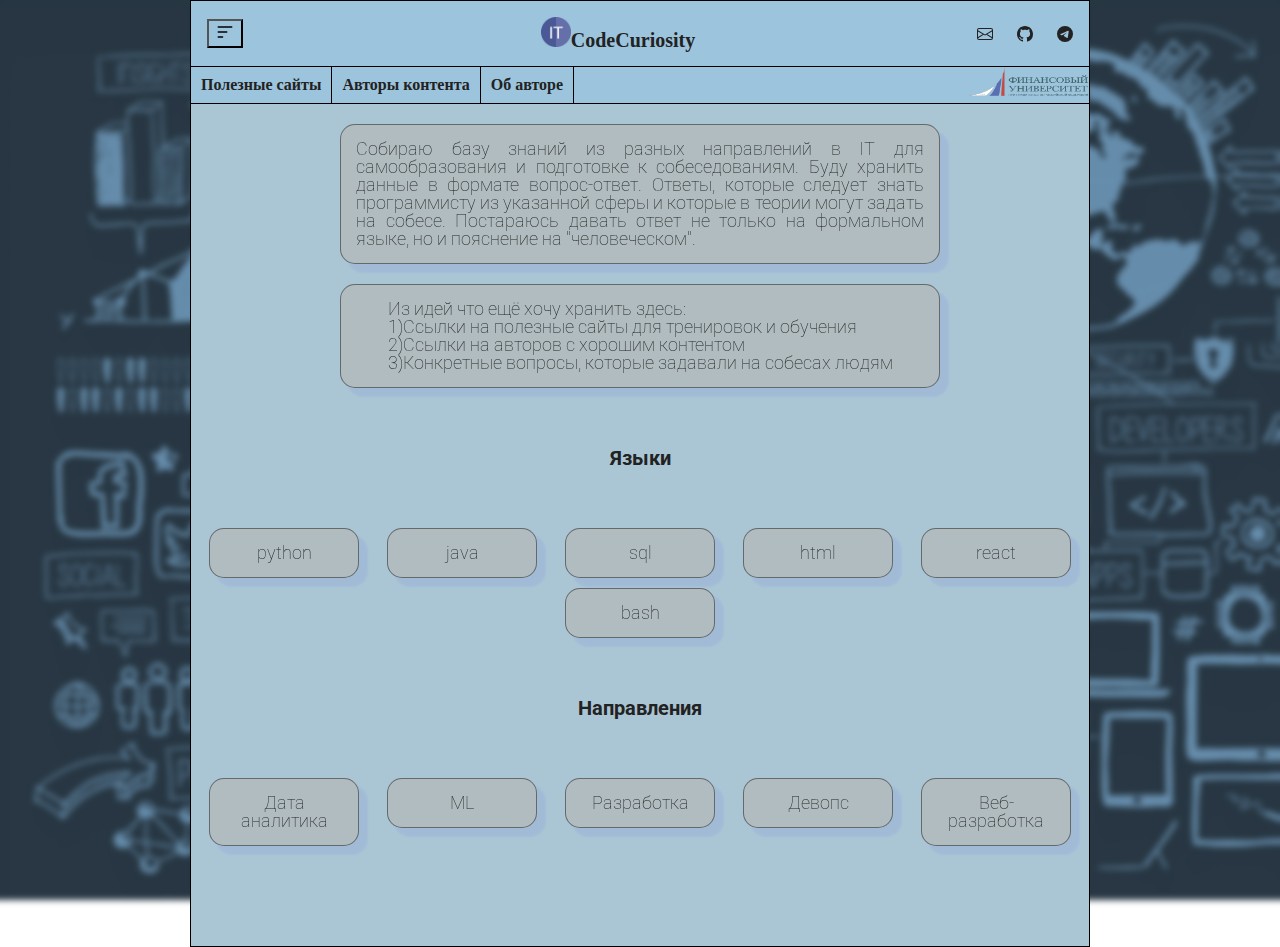
==== commit 2306b60b: "Изменил дизайн главной страницы" ====
--- a/index.html
+++ b/index.html
@@ -30,7 +30,7 @@
       <div class="site-header__start">
         <nav>
           <ul class="nav__wrapper">
-            <li class="nav__item"><a class="theme-nav" href="./working.html">Общие концепции</a></li>
+            <li class="nav__item"><a class="theme-nav" href="./general.html">Общие концепции</a></li>
             <li class="nav__item"><a class="theme-nav" href="./working.html">Сложность алгоритмов big O</a></li>
             <li class="nav__item"><a class="theme-nav" href="./working.html">Структуры данных</a></li>
             <li class="nav__item"><a class="theme-nav" href="./working.html">Сети</a></li>
@@ -40,20 +40,6 @@
           </ul>
         </nav>
         <a href="./index.html" class="brand"><img src="img/it.png" alt="" class="logo">CodeCuriosity</a>
-        <!--        <div class="search">-->
-        <!--        <button class="search__toggle" aria-label="Open search">-->
-        <!--          Search-->
-        <!--        </button>-->
-        <!--        <form class="search__form" action="">-->
-        <!--          <label class="sr-only" for="search">Search</label>-->
-        <!--          <input-->
-        <!--            type="search"-->
-        <!--            name=""-->
-        <!--            id="search"-->
-        <!--            placeholder="What's on your mind?"-->
-        <!--          />-->
-        <!--        </form>-->
-        <!--        </div>-->
       </div>
       <div class="site-header__end">
         <ul class="sub-nav">
@@ -88,11 +74,27 @@
     <ul>
       <li><a href="./working.html">Полезные сайты</a></li>
       <li><a href="./working.html">Авторы контента</a></li>
-      <li><a href="#author">Об авторе</a></li>
+      <li><a href="#win1" class="btn">Об авторе</a></li>
       <a class="last-nav-li" href="http://www.fa.ru/Pages/Home.aspx" target="_blank" rel="noopener noreferrer"><img
         class="fa-img" src="./img/fa.png" alt=""></a>
     </ul>
   </nav>
+  <div class="dm-overlay" id="win1">
+    <div class="dm-table">
+      <div class="dm-cell">
+        <div class="dm-modal">
+          <a href="#close" class="close"></a>
+          <h3>Об авторе</h3>
+          <div class="pl-left">
+            <img
+              src="https://avatars.githubusercontent.com/u/113033685?s=400&u=85038efe258ae1ccc88e01e83bc22637a9b3f31e&v=4"
+              alt="">
+          </div>
+          <p>Привет! Меня зовут Дмитрий, я студент Финансового Университата из Москвы.</p>
+        </div>
+      </div>
+    </div>
+  </div>
   <div class="center-glass-block">
     <h1 class="glass-text">Собираю базу знаний из разных направлений в IT для самообразования и подготовке к
       собеседованиям. Буду хранить данные в формате вопрос-ответ. Ответы, которые следует знать
@@ -169,9 +171,7 @@
       </div>
     </a>
   </div>
-  <div class="center-glass-block" id="author">
-    <h1 class="glass-text">Привет! Меня зовут Дмитрий, я студент Финансового Университата из Москвы.</h1>
-  </div>
+  <div class="empty"></div>
 </div>
 </body>
 </html>
--- a/css/main.css
+++ b/css/main.css
@@ -1,4 +1,3 @@
-
 body {
   background-image: url("./../img/bg.png");
   backdrop-filter: blur(3px);
@@ -13,7 +12,7 @@
 
 nav ul {
   display: flex;
-  background: #4f9097;
+  background: #9cc4dc;
   border-top: 1px solid black;
   border-bottom: 1px solid black;;
 }
@@ -27,13 +26,17 @@
 }
 
 nav li a:hover {
-  background: #4e99a1;
+  background: #5698ae;
   transition: background-color 1s ease;
 }
 
 /*****************************/
 /* Styling Header Image Menu */
 /*****************************/
+
+.nav__toggle, .site-header {
+  background: #9cc4dc;
+}
 
 .menu-logo {
   width: 20px;
@@ -43,7 +46,6 @@
 
 .nav__toggle {
   cursor: pointer;
-  background: #4f9097;
 }
 
 .logo {
@@ -58,7 +60,6 @@
 
 .site-header {
   position: relative;
-  background-color: #4f9097;
 }
 
 .site-header__wrapper {
@@ -97,7 +98,7 @@
   visibility: hidden;
   opacity: 0;
   transform: translateX(-100%);
-  background-color: #d9f0f7;
+  background-color: #9cc4dc;
   transition: transform 0.3s ease-out, opacity 0.3s ease-out;
   display: block;
 }
@@ -111,7 +112,6 @@
 @media (max-width: 679px) {
   .nav__wrapper {
     top: 101px;
-    /* Use a CSS variable and get JS help */
   }
 }
 
@@ -218,10 +218,10 @@
 
 .a4-style {
   width: 900px;
-  min-height: 850px;
+  min-height: 100vh;
   margin: 0 auto;
   border: 1px solid black;
-  background-color: #92b3bd;
+  background-color: #aac6d5;
 }
 
 .glasses {
@@ -232,32 +232,33 @@
   grid-gap: 10px;
 }
 
-.glass-block, .center-glass-block {
-  background: #4f9097;
+.glass-block,
+.center-glass-block {
+  background: #b0bcbf;
   backdrop-filter: blur(5px);
   width: 150px;
   border-radius: 15px;
   border: 1px solid rgba(43, 43, 43, 0.568);
   justify-content: center;
   text-align: center;
-  padding: 30px 0;
+  padding: 15px;
   box-shadow: 8px 8px 2px 1px rgba(0, 0, 255, 0.05);
 }
 
 .center-glass-block {
-  min-height: 100px;
+  min-height: 50px;
   min-width: 600px;
   display: flex;
   margin: 20px auto auto;
   text-align: justify;
 }
 
-.center-glass-block:last-child {
-  margin-bottom: 50px;
-  margin-top: 100px;
-}
-
-.theme, .theme-nav {
+.empty {
+  padding-top: 100px;
+}
+
+.theme,
+.theme-nav {
   font-family: fantasy;
   transition: transform .2s;
   font-weight: lighter;
@@ -265,11 +266,6 @@
 
 .theme:hover {
   transform: scale(1.2);
-}
-
-.big-glass-text {
-  font-family: "Roboto", sans-serif;
-  font-size: 48px;
 }
 
 .glass-text {
@@ -285,6 +281,7 @@
   justify-content: center;
   text-align: center;
   padding: 60px 0;
+  display: flex;
 }
 
 .last-nav-li {
@@ -296,3 +293,127 @@
   height: 30px;
   width: 120px;
 }
+
+.dm-overlay {
+  position: fixed;
+  top: 0;
+  left: 0;
+  background: rgba(0, 0, 0, 0.65);
+  display: none;
+  overflow: auto;
+  width: 100%;
+  height: 100%;
+  z-index: 1000;
+}
+
+.dm-overlay:target {
+  display: block;
+  -webkit-animation: fade .6s;
+  -moz-animation: fade .6s;
+  animation: fade .6s;
+}
+
+.dm-table {
+  display: table;
+  width: 100%;
+  height: 100%;
+}
+
+.dm-cell {
+  display: table-cell;
+  padding: 0 1em;
+  vertical-align: middle;
+  text-align: center;
+}
+
+.dm-modal {
+  display: inline-block;
+  padding: 20px;
+  max-width: 50em;
+  background: #607d8b;
+  -webkit-box-shadow: 0px 15px 20px rgba(0, 0, 0, 0.22), 0px 19px 60px rgba(0, 0, 0, 0.3);
+  -moz-box-shadow: 0px 15px 20px rgba(0, 0, 0, 0.22), 0px 19px 60px rgba(0, 0, 0, 0.3);
+  box-shadow: 0px 15px 20px rgba(0, 0, 0, 0.22), 0px 19px 60px rgba(0, 0, 0, 0.3);
+  color: #cfd8dc;
+  text-align: left;
+}
+
+.dm-modal img {
+  width: 100%;
+  height: auto;
+}
+
+.pl-left {
+  width: 25%;
+  height: auto;
+}
+
+.pl-left {
+  float: left;
+  margin: 5px 15px 5px 0;
+}
+
+.close {
+  z-index: 9999;
+  float: right;
+  width: 30px;
+  height: 30px;
+  color: #cfd8dc;
+  text-align: center;
+  text-decoration: none;
+  line-height: 26px;
+  cursor: pointer;
+}
+
+.close:after {
+  display: block;
+  border: 2px solid #cfd8dc;
+  -webkit-border-radius: 50%;
+  -moz-border-radius: 50%;
+  border-radius: 50%;
+  content: 'X';
+  -webkit-transition: all 0.6s;
+  -moz-transition: all 0.6s;
+  transition: all 0.6s;
+  -webkit-transform: scale(0.85);
+  -moz-transform: scale(0.85);
+  -ms-transform: scale(0.85);
+  transform: scale(0.85);
+}
+
+.close:hover:after {
+  border-color: #fff;
+  color: #fff;
+  -webkit-transform: scale(1);
+  -moz-transform: scale(1);
+  -ms-transform: scale(1);
+  transform: scale(1);
+}
+
+
+@-moz-keyframes fade {
+  from {
+    opacity: 0;
+  }
+  to {
+    opacity: 1
+  }
+}
+
+@-webkit-keyframes fade {
+  from {
+    opacity: 0;
+  }
+  to {
+    opacity: 1
+  }
+}
+
+@keyframes fade {
+  from {
+    opacity: 0;
+  }
+  to {
+    opacity: 1
+  }
+}
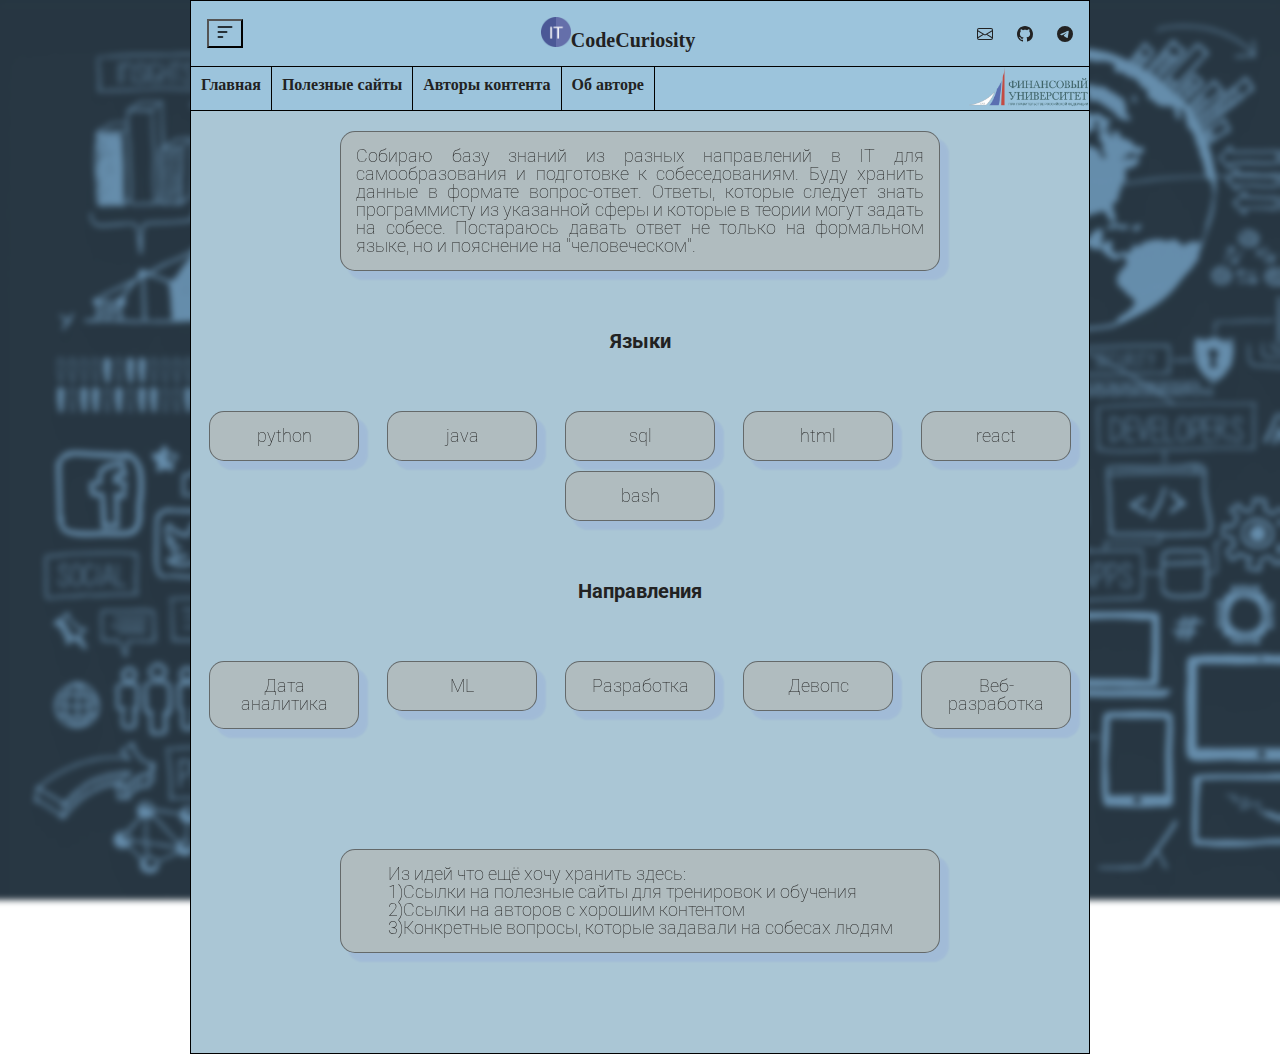
==== commit 18ebe592: "Страница с sql" ====
--- a/index.html
+++ b/index.html
@@ -72,6 +72,7 @@
   </header>
   <nav>
     <ul>
+      <li><a href="./index.html">Главная</a></li>
       <li><a href="./working.html">Полезные сайты</a></li>
       <li><a href="./working.html">Авторы контента</a></li>
       <li><a href="#win1" class="btn">Об авторе</a></li>
@@ -101,15 +102,6 @@
       программисту из указанной сферы и которые в теории могут задать на собесе. Постараюсь давать ответ не только на
       формальном языке, но и пояснение на "человеческом".</h1>
   </div>
-  <div class="center-glass-block">
-    <h1 class="glass-text">Из идей что ещё хочу хранить здесь:
-      <ul>
-        <li>1)Ссылки на полезные сайты для тренировок и обучения</li>
-        <li>2)Ссылки на авторов с хорошим контентом</li>
-        <li>3)Конкретные вопросы, которые задавали на собесах людям</li>
-      </ul>
-    </h1>
-  </div>
   <h1 class="centered-h1">Языки</h1>
   <div class="glasses">
     <a class="theme" href="./working.html">
@@ -122,7 +114,7 @@
         <h1 class="glass-text">java</h1>
       </div>
     </a>
-    <a class="theme" href="./working.html">
+    <a class="theme" href="./sql.html">
       <div class="glass-block">
         <h1 class="glass-text">sql</h1>
       </div>
@@ -172,6 +164,16 @@
     </a>
   </div>
   <div class="empty"></div>
+  <div class="center-glass-block">
+    <h1 class="glass-text">Из идей что ещё хочу хранить здесь:
+      <ul>
+        <li>1)Ссылки на полезные сайты для тренировок и обучения</li>
+        <li>2)Ссылки на авторов с хорошим контентом</li>
+        <li>3)Конкретные вопросы, которые задавали на собесах людям</li>
+      </ul>
+    </h1>
+  </div>
+  <div class="empty"></div>
 </div>
 </body>
 </html>
--- a/css/style.css
+++ b/css/style.css
@@ -173,9 +173,9 @@
 }
 
 @media print,
-  (-webkit-min-device-pixel-ratio: 1.25),
-  (min-resolution: 1.25dppx),
-  (min-resolution: 120dpi) {
+(-webkit-min-device-pixel-ratio: 1.25),
+(min-resolution: 1.25dppx),
+(min-resolution: 120dpi) {
   /* Style adjustments for high resolution devices */
 }
 
--- a/css/main.css
+++ b/css/main.css
@@ -14,7 +14,7 @@
   display: flex;
   background: #9cc4dc;
   border-top: 1px solid black;
-  border-bottom: 1px solid black;;
+  border-bottom: 1px solid black;
 }
 
 nav li a {
@@ -23,6 +23,7 @@
   text-decoration: none;
   font-weight: bold;
   border-right: 1px solid black;
+  height: 100%;
 }
 
 nav li a:hover {
@@ -290,7 +291,7 @@
 }
 
 .fa-img {
-  height: 30px;
+  height: 40px;
   width: 120px;
 }
 
@@ -322,7 +323,7 @@
 .dm-cell {
   display: table-cell;
   padding: 0 1em;
-  vertical-align: middle;
+  vertical-align: top;
   text-align: center;
 }
 
@@ -346,9 +347,6 @@
 .pl-left {
   width: 25%;
   height: auto;
-}
-
-.pl-left {
   float: left;
   margin: 5px 15px 5px 0;
 }
